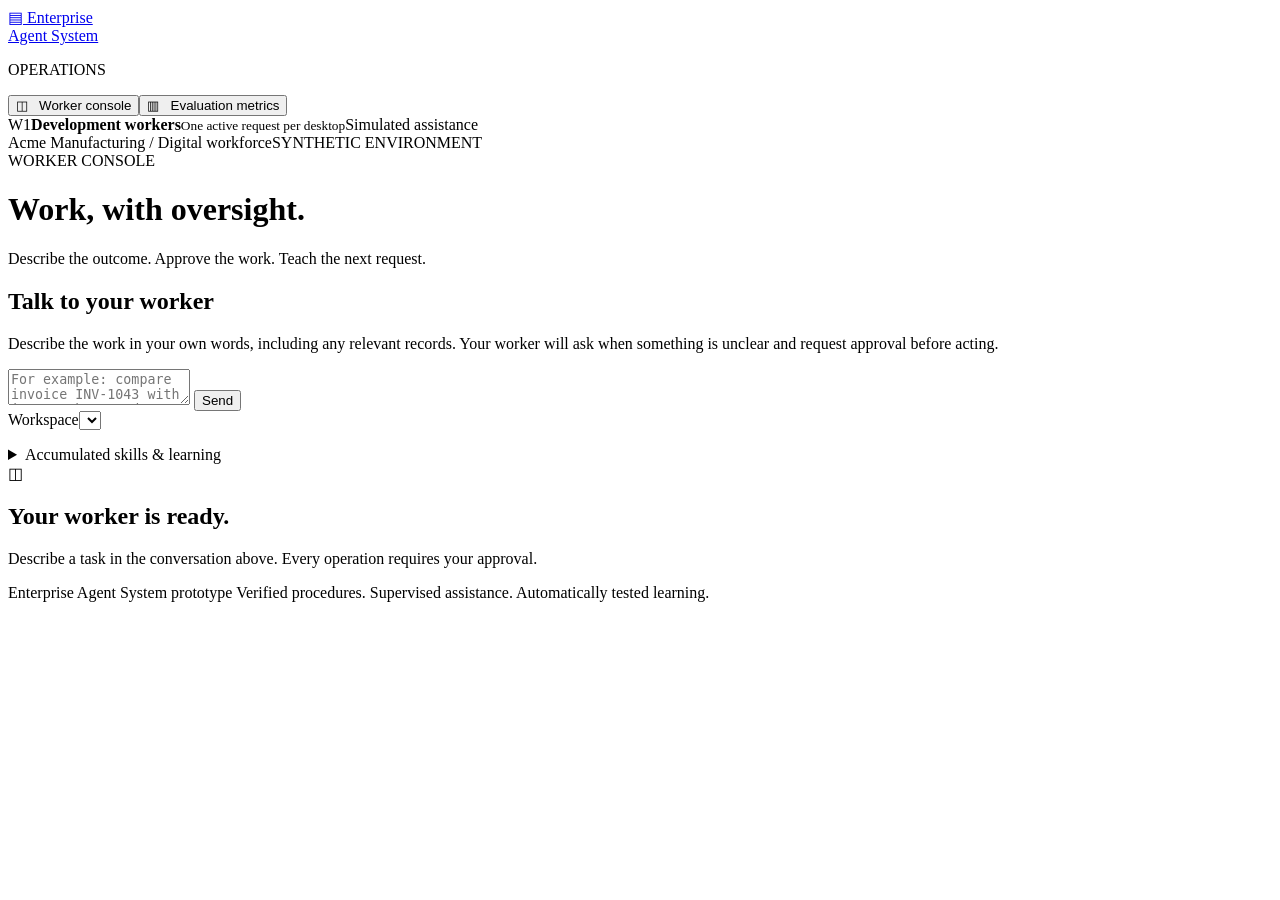
==== src/server/eas_server/frontend/index.html @ 2f9ecae6 "Learn from staff chat and share annotated desktop screenshots" ====
<!doctype html>
<html lang="en">
  <head>
    <meta charset="utf-8" />
    <meta name="viewport" content="width=device-width,initial-scale=1" />
    <meta
      name="description"
      content="Supervise an enterprise digital worker and teach it to handle new situations."
    />
    <title>Enterprise Agent System · Worker console</title>
    <link rel="stylesheet" href="/static/style.css" />
  </head>
  <body>
    <div class="shell">
      <aside class="sidebar">
        <a class="brand" href="/"
          >▤ <span class="platform-name">Enterprise<br />Agent System</span></a
        >
        <p class="eyebrow">OPERATIONS</p>
        <button class="nav-active" id="jobs-tab" aria-current="page">◫ &nbsp; Worker console</button
        ><a id="test-workspace" href="/mock" target="_blank" hidden>▥ &nbsp; Browser test workspace ↗</a
        ><button id="metrics-tab">▥ &nbsp; Evaluation metrics</button>
        <div class="sidebar-bottom">
          <span class="worker-avatar">W1</span
          ><strong>Development workers</strong
          ><small>One active request per desktop</small
          ><span id="model-label" class="badge">Simulated assistance</span>
          <small id="signed-in-as"></small><button id="sign-out" type="button" hidden>Sign out</button>
        </div>
      </aside>
      <div class="workspace">
        <header class="topbar">
          <span
            >Acme Manufacturing <span class="muted">/</span> Digital
            workforce</span
          ><span class="environment">SYNTHETIC ENVIRONMENT</span>
        </header>
        <main class="console">
          <div class="title-row">
            <div>
              <div class="eyebrow" id="page-eyebrow">WORKER CONSOLE</div>
              <h1 id="page-title">Work, with oversight.</h1>
              <p class="muted" id="page-description">
                Describe the outcome. Approve the work. Teach the next request.
              </p>
            </div>
          </div>
          <section class="panel" id="chat-composer">
            <h2>Talk to your worker</h2>
            <p class="muted">Describe the work in your own words, including any relevant records. Your worker will ask when something is unclear and request approval before acting.</p>
            <button type="button" id="earlier-messages" class="history-button" hidden>Load earlier messages</button>
            <div id="session-messages" class="session-messages" role="log" aria-label="Conversation history" aria-live="polite" aria-relevant="additions text"></div><form id="chat-form" class="message-form">
              <textarea id="chat-request" required maxlength="2000" rows="2" placeholder="For example: compare invoice INV-1043 with its purchase order without saving…" aria-label="New work request"></textarea>
              <button class="primary">Send</button>

            </form>
            <label>Workspace<select id="chat-workspace" aria-label="Conversation workspace"></select></label>
            <p id="conversation-label" class="hint"></p>
          </section>
          <section class="panel" id="learning-panel"><details><summary>Accumulated skills & learning</summary><div id="learning-content"></div></details></section>
          <div id="main-view" class="console-grid">
            <section class="job-detail">
              <div id="empty" class="panel empty-state">
                <div class="empty-icon">◫</div>
                <h2>Your worker is ready.</h2>
                <p>
                  Describe a task in the conversation above. Every operation requires your approval.
                </p>
              </div>
              <div id="active-job" hidden>
                <section class="panel">
                  <div class="title-row">
                    <div>
                      <span class="eyebrow" id="job-id"></span>
                      <h2 id="job-title"></h2>
                    </div>
                    <span class="badge" id="job-status"></span>
                  </div>
                  <div class="job-toolbar">
                    <button id="takeover">Take control</button
                    ><button id="cancel-job" class="danger-text">
                      Cancel request</button
                    ><button id="accept-job" class="primary" hidden>
                      Accept completed work
                    </button>
                  </div>
                  <div id="skill-runs"></div><div id="progress" class="progress-track"></div>
                  <p id="job-error" role="alert"></p>
                </section>
                <section class="panel review-panel" id="review-panel" hidden>
                  <div class="panel-heading">
                    <h2 id="review-title">Review operation</h2>
                    <span id="review-kind" class="badge"></span>
                  </div>
                  <div id="proposal-copy"></div>
                  <div class="screenshot-wrap" id="screenshot-wrap">
                    <img
                      id="screenshot"
                      alt="Current worker application screenshot"
                    /><span id="target-circle" hidden></span>
                  </div>
                  <div id="review-controls" hidden>
                    <p class="hint">
                      Click the screenshot to correct a click target. Edit the
                      arguments to correct text.
                    </p>
                    <label
                      >Proposed arguments<textarea
                        id="arguments"
                        rows="3"
                        spellcheck="false"
                      ></textarea></label
                    ><label
                      >Correction or decision note<input
                        id="decision-note"
                        placeholder="Optional explanation for the teaching record"
                    /></label>
                    <div class="actions">
                      <button class="primary" id="approve">
                        Approve operation</button
                      ><button id="correct">Approve correction</button
                      ><button class="danger-text" id="reject">Reject</button>
                    </div>
                  </div>
                  <p id="waiting" class="muted">
                    Waiting for the worker’s first observation.
                  </p>
                </section>
                <section class="panel">
                  <div class="panel-heading">
                    <h2>Agent decisions & tool activity</h2>
                    <a id="episode-link" target="_blank">Export episode ↗</a>
                  </div>
                  <p class="hint">Expand a call to inspect its purpose, arguments, results and evidence. Agent tools and internal skill graph steps are shown separately.</p>
                  <div class="activity-controls"><label>Show<select id="activity-filter"><option value="all">All activity</option><option value="decisions">Agent decisions</option><option value="tools">Tools & operations</option><option value="approvals">Approvals</option><option value="recovery">Errors & recovery</option><option value="evidence">Observations</option><option value="session">Session & context</option></select></label><label>Find<input id="activity-search" type="search" placeholder="Tool, record, run ID, or error…" /></label></div>
                  <p id="activity-counts" class="hint"></p>
                  <div id="timeline" class="timeline" aria-label="Detailed agent activity"></div>
                  <p id="staff-question" role="status" hidden></p>
                  <form id="message-form" class="message-form">
                    <input
                      id="message"
                      aria-label="Message to the request conversation"
                      placeholder="Add context or a review note…"
                      required
                    /><button type="submit">Send</button>
                  </form>
                </section>
              </div>
            </section>
          </div>
          <div id="metrics-view" hidden></div>
        </main>
        <footer class="app-footer">
          Enterprise Agent System prototype
          <span
            >Verified procedures. Supervised assistance. Automatically tested learning.</span
          >
        </footer>
      </div>
    </div>
    <dialog id="login-dialog">
      <form id="login-form">
        <div class="brand login-brand">Enterprise Agent System</div>
        <h2>Connect to your workspace</h2>
        <p class="muted" id="login-explanation">Sign in with your prototype staff account.</p>
        <label>Email<input id="login-email" type="email" autocomplete="username" maxlength="254" required /></label>
        <label>Password<input id="login-password" type="password" autocomplete="current-password" maxlength="256" required /></label>
        <button id="login-submit" class="primary wide">Sign in</button>
        <p class="hint">Need an account or password reset? Ask the prototype operator for a setup link. No email is sent automatically.</p>
      </form>
    </dialog>
    <div id="toast" role="status" hidden></div>
    <script src="/static/activity.js"></script>
    <script src="/static/learning.js"></script>
    <script src="/static/screenshots.js"></script>
    <script src="/static/app.js"></script>
  </body>
</html>
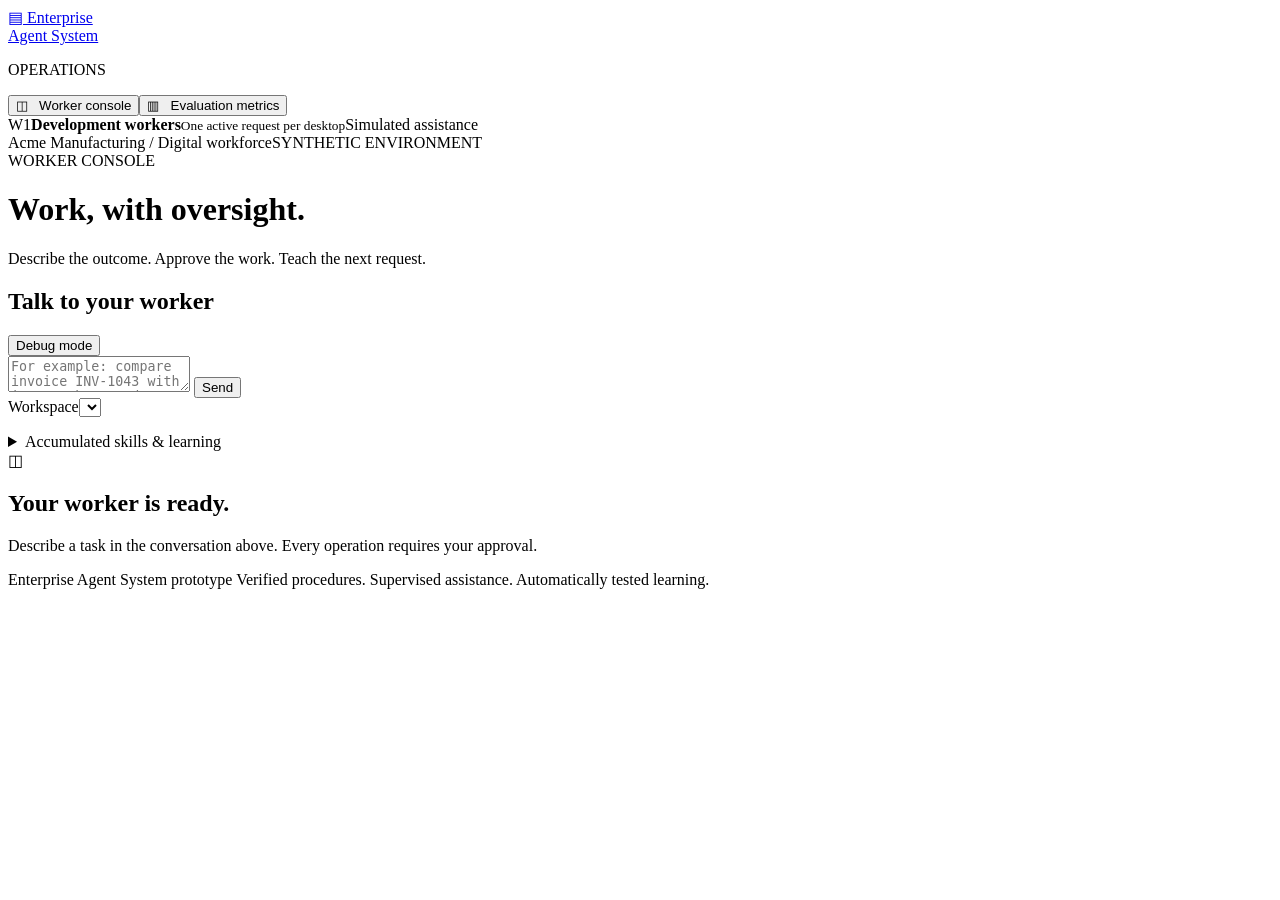
==== commit 487dfec8: "Embed technical activity in chat debug mode" ====
--- a/src/server/eas_server/frontend/index.html
+++ b/src/server/eas_server/frontend/index.html
@@ -46,8 +46,10 @@
             </div>
           </div>
           <section class="panel" id="chat-composer">
-            <h2>Talk to your worker</h2>
-            <p class="muted">Describe the work in your own words, including any relevant records. Your worker will ask when something is unclear and request approval before acting.</p>
+            <div class="chat-heading">
+              <h2>Talk to your worker</h2>
+              <button type="button" id="debug-mode" aria-pressed="false" aria-controls="session-messages">Debug mode</button>
+            </div>
             <button type="button" id="earlier-messages" class="history-button" hidden>Load earlier messages</button>
             <div id="session-messages" class="session-messages" role="log" aria-label="Conversation history" aria-live="polite" aria-relevant="additions text"></div><form id="chat-form" class="message-form">
               <textarea id="chat-request" required maxlength="2000" rows="2" placeholder="For example: compare invoice INV-1043 with its purchase order without saving…" aria-label="New work request"></textarea>
@@ -86,6 +88,15 @@
                   </div>
                   <div id="skill-runs"></div><div id="progress" class="progress-track"></div>
                   <p id="job-error" role="alert"></p>
+                  <p id="staff-question" role="status" hidden></p>
+                  <form id="message-form" class="message-form">
+                    <input
+                      id="message"
+                      aria-label="Message to the request conversation"
+                      placeholder="Add context or a review note…"
+                      required
+                    /><button type="submit">Send</button>
+                  </form>
                 </section>
                 <section class="panel review-panel" id="review-panel" hidden>
                   <div class="panel-heading">
@@ -126,25 +137,7 @@
                     Waiting for the worker’s first observation.
                   </p>
                 </section>
-                <section class="panel">
-                  <div class="panel-heading">
-                    <h2>Agent decisions & tool activity</h2>
-                    <a id="episode-link" target="_blank">Export episode ↗</a>
-                  </div>
-                  <p class="hint">Expand a call to inspect its purpose, arguments, results and evidence. Agent tools and internal skill graph steps are shown separately.</p>
-                  <div class="activity-controls"><label>Show<select id="activity-filter"><option value="all">All activity</option><option value="decisions">Agent decisions</option><option value="tools">Tools & operations</option><option value="approvals">Approvals</option><option value="recovery">Errors & recovery</option><option value="evidence">Observations</option><option value="session">Session & context</option></select></label><label>Find<input id="activity-search" type="search" placeholder="Tool, record, run ID, or error…" /></label></div>
-                  <p id="activity-counts" class="hint"></p>
-                  <div id="timeline" class="timeline" aria-label="Detailed agent activity"></div>
-                  <p id="staff-question" role="status" hidden></p>
-                  <form id="message-form" class="message-form">
-                    <input
-                      id="message"
-                      aria-label="Message to the request conversation"
-                      placeholder="Add context or a review note…"
-                      required
-                    /><button type="submit">Send</button>
-                  </form>
-                </section>
+
               </div>
             </section>
           </div>
@@ -173,6 +166,7 @@
     <script src="/static/activity.js"></script>
     <script src="/static/learning.js"></script>
     <script src="/static/screenshots.js"></script>
+    <script src="/static/chat-stream.js"></script>
     <script src="/static/app.js"></script>
   </body>
 </html>
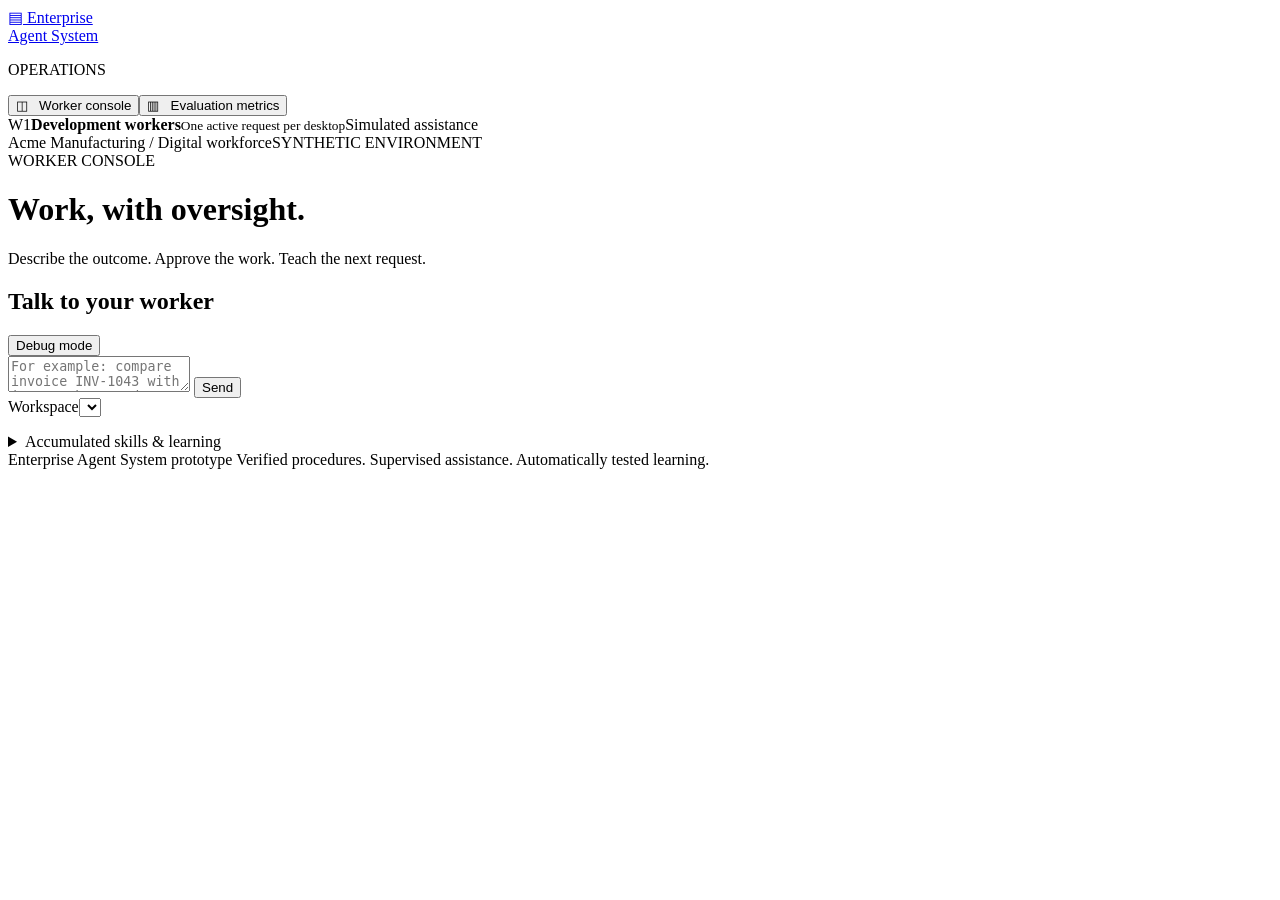
==== commit d0cca66f: "Move execution controls and outcome acceptance into chat" ====
--- a/src/server/eas_server/frontend/index.html
+++ b/src/server/eas_server/frontend/index.html
@@ -51,7 +51,48 @@
               <button type="button" id="debug-mode" aria-pressed="false" aria-controls="session-messages">Debug mode</button>
             </div>
             <button type="button" id="earlier-messages" class="history-button" hidden>Load earlier messages</button>
-            <div id="session-messages" class="session-messages" role="log" aria-label="Conversation history" aria-live="polite" aria-relevant="additions text"></div><form id="chat-form" class="message-form">
+            <div id="session-messages" class="session-messages" role="log" aria-label="Conversation history" aria-live="polite" aria-relevant="additions text"></div>
+            <section class="review-panel chat-review" id="review-panel" hidden>
+              <div class="panel-heading">
+                <h2 id="review-title">Review operation</h2>
+                <span id="review-kind" class="badge"></span>
+              </div>
+              <div id="proposal-copy"></div>
+              <div class="screenshot-wrap" id="screenshot-wrap">
+                <img
+                  id="screenshot"
+                  alt="Current worker application screenshot"
+                /><span id="target-circle" hidden></span>
+              </div>
+              <div id="review-controls" hidden>
+                <p class="hint">
+                  Click the screenshot to correct a click target. Edit the
+                  arguments to correct text.
+                </p>
+                <label
+                  >Proposed arguments<textarea
+                    id="arguments"
+                    rows="3"
+                    spellcheck="false"
+                  ></textarea></label
+                ><label
+                  >Correction or decision note<input
+                    id="decision-note"
+                    placeholder="Optional explanation for the teaching record"
+                /></label>
+                <div class="actions">
+                  <button class="primary" id="approve">
+                    Approve operation</button
+                  ><button id="correct">Approve correction</button
+                  ><button class="danger-text" id="reject">Reject</button>
+                </div>
+              </div>
+            </section>
+            <div id="chat-controls" class="chat-controls" hidden>
+              <button id="takeover" type="button">Take control</button>
+              <button id="cancel-job" type="button" class="danger-text">Stop</button>
+            </div>
+            <form id="chat-form" class="message-form">
               <textarea id="chat-request" required maxlength="2000" rows="2" placeholder="For example: compare invoice INV-1043 with its purchase order without saving…" aria-label="New work request"></textarea>
               <button class="primary">Send</button>
 
@@ -60,87 +101,6 @@
             <p id="conversation-label" class="hint"></p>
           </section>
           <section class="panel" id="learning-panel"><details><summary>Accumulated skills & learning</summary><div id="learning-content"></div></details></section>
-          <div id="main-view" class="console-grid">
-            <section class="job-detail">
-              <div id="empty" class="panel empty-state">
-                <div class="empty-icon">◫</div>
-                <h2>Your worker is ready.</h2>
-                <p>
-                  Describe a task in the conversation above. Every operation requires your approval.
-                </p>
-              </div>
-              <div id="active-job" hidden>
-                <section class="panel">
-                  <div class="title-row">
-                    <div>
-                      <span class="eyebrow" id="job-id"></span>
-                      <h2 id="job-title"></h2>
-                    </div>
-                    <span class="badge" id="job-status"></span>
-                  </div>
-                  <div class="job-toolbar">
-                    <button id="takeover">Take control</button
-                    ><button id="cancel-job" class="danger-text">
-                      Cancel request</button
-                    ><button id="accept-job" class="primary" hidden>
-                      Accept completed work
-                    </button>
-                  </div>
-                  <div id="skill-runs"></div><div id="progress" class="progress-track"></div>
-                  <p id="job-error" role="alert"></p>
-                  <p id="staff-question" role="status" hidden></p>
-                  <form id="message-form" class="message-form">
-                    <input
-                      id="message"
-                      aria-label="Message to the request conversation"
-                      placeholder="Add context or a review note…"
-                      required
-                    /><button type="submit">Send</button>
-                  </form>
-                </section>
-                <section class="panel review-panel" id="review-panel" hidden>
-                  <div class="panel-heading">
-                    <h2 id="review-title">Review operation</h2>
-                    <span id="review-kind" class="badge"></span>
-                  </div>
-                  <div id="proposal-copy"></div>
-                  <div class="screenshot-wrap" id="screenshot-wrap">
-                    <img
-                      id="screenshot"
-                      alt="Current worker application screenshot"
-                    /><span id="target-circle" hidden></span>
-                  </div>
-                  <div id="review-controls" hidden>
-                    <p class="hint">
-                      Click the screenshot to correct a click target. Edit the
-                      arguments to correct text.
-                    </p>
-                    <label
-                      >Proposed arguments<textarea
-                        id="arguments"
-                        rows="3"
-                        spellcheck="false"
-                      ></textarea></label
-                    ><label
-                      >Correction or decision note<input
-                        id="decision-note"
-                        placeholder="Optional explanation for the teaching record"
-                    /></label>
-                    <div class="actions">
-                      <button class="primary" id="approve">
-                        Approve operation</button
-                      ><button id="correct">Approve correction</button
-                      ><button class="danger-text" id="reject">Reject</button>
-                    </div>
-                  </div>
-                  <p id="waiting" class="muted">
-                    Waiting for the worker’s first observation.
-                  </p>
-                </section>
-
-              </div>
-            </section>
-          </div>
           <div id="metrics-view" hidden></div>
         </main>
         <footer class="app-footer">
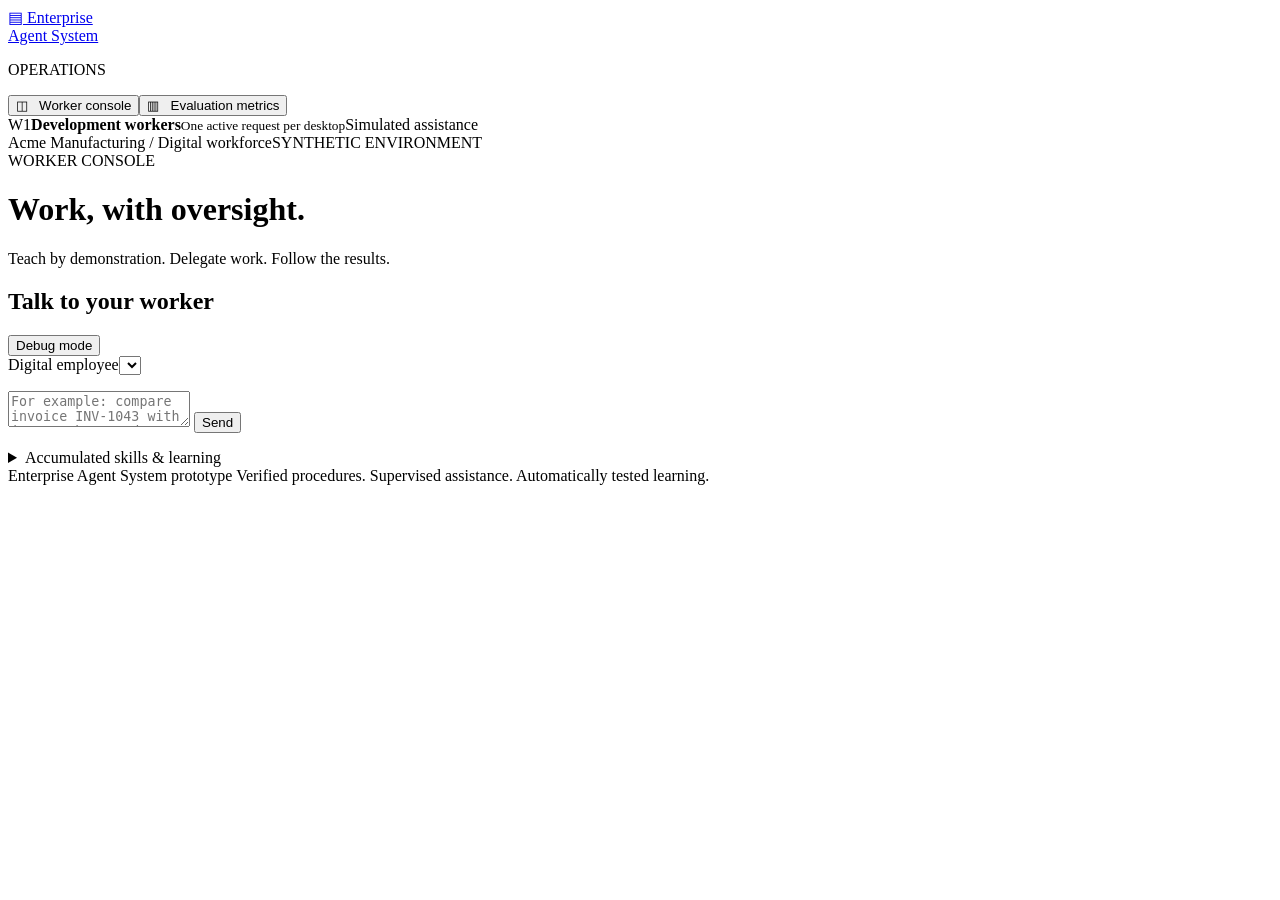
==== commit 6acea2ae: "Introduce digital employees, passive shadowing, and shared Discord conversations" ====
--- a/src/server/eas_server/frontend/index.html
+++ b/src/server/eas_server/frontend/index.html
@@ -41,7 +41,7 @@
               <div class="eyebrow" id="page-eyebrow">WORKER CONSOLE</div>
               <h1 id="page-title">Work, with oversight.</h1>
               <p class="muted" id="page-description">
-                Describe the outcome. Approve the work. Teach the next request.
+                Teach by demonstration. Delegate work. Follow the results.
               </p>
             </div>
           </div>
@@ -50,44 +50,17 @@
               <h2>Talk to your worker</h2>
               <button type="button" id="debug-mode" aria-pressed="false" aria-controls="session-messages">Debug mode</button>
             </div>
+            <label>Digital employee<select id="chat-workspace" aria-label="Digital employee"></select></label>
+            <p id="employee-status" class="hint" role="status"></p>
+            <details id="employee-management" hidden><summary>Manage employee</summary>
+              <form id="employee-state-form" class="employee-state-form">
+                <label>State<select id="employee-state"><option value="shadowing">Shadowing — observation only</option><option value="active">Active — autonomous work</option><option value="paused">Paused</option></select></label>
+                <label>Reason / readiness assessment<input id="employee-reason" required maxlength="2000" placeholder="What supports this decision?" /></label>
+                <button type="submit">Apply state</button>
+              </form>
+            </details>
             <button type="button" id="earlier-messages" class="history-button" hidden>Load earlier messages</button>
             <div id="session-messages" class="session-messages" role="log" aria-label="Conversation history" aria-live="polite" aria-relevant="additions text"></div>
-            <section class="review-panel chat-review" id="review-panel" hidden>
-              <div class="panel-heading">
-                <h2 id="review-title">Review operation</h2>
-                <span id="review-kind" class="badge"></span>
-              </div>
-              <div id="proposal-copy"></div>
-              <div class="screenshot-wrap" id="screenshot-wrap">
-                <img
-                  id="screenshot"
-                  alt="Current worker application screenshot"
-                /><span id="target-circle" hidden></span>
-              </div>
-              <div id="review-controls" hidden>
-                <p class="hint">
-                  Click the screenshot to correct a click target. Edit the
-                  arguments to correct text.
-                </p>
-                <label
-                  >Proposed arguments<textarea
-                    id="arguments"
-                    rows="3"
-                    spellcheck="false"
-                  ></textarea></label
-                ><label
-                  >Correction or decision note<input
-                    id="decision-note"
-                    placeholder="Optional explanation for the teaching record"
-                /></label>
-                <div class="actions">
-                  <button class="primary" id="approve">
-                    Approve operation</button
-                  ><button id="correct">Approve correction</button
-                  ><button class="danger-text" id="reject">Reject</button>
-                </div>
-              </div>
-            </section>
             <div id="chat-controls" class="chat-controls" hidden>
               <button id="takeover" type="button">Take control</button>
               <button id="cancel-job" type="button" class="danger-text">Stop</button>
@@ -97,7 +70,10 @@
               <button class="primary">Send</button>
 
             </form>
-            <label>Workspace<select id="chat-workspace" aria-label="Conversation workspace"></select></label>
+            <form id="finish-demonstration" hidden>
+              <label>Demonstrated outcome<input id="demonstration-outcome" required maxlength="4000" placeholder="What worked, and what should the employee remember?" /></label>
+              <button type="submit">Finish demonstration</button>
+            </form>
             <p id="conversation-label" class="hint"></p>
           </section>
           <section class="panel" id="learning-panel"><details><summary>Accumulated skills & learning</summary><div id="learning-content"></div></details></section>
@@ -127,6 +103,7 @@
     <script src="/static/learning.js"></script>
     <script src="/static/screenshots.js"></script>
     <script src="/static/chat-stream.js"></script>
+    <script src="/static/employees.js"></script>
     <script src="/static/app.js"></script>
   </body>
 </html>
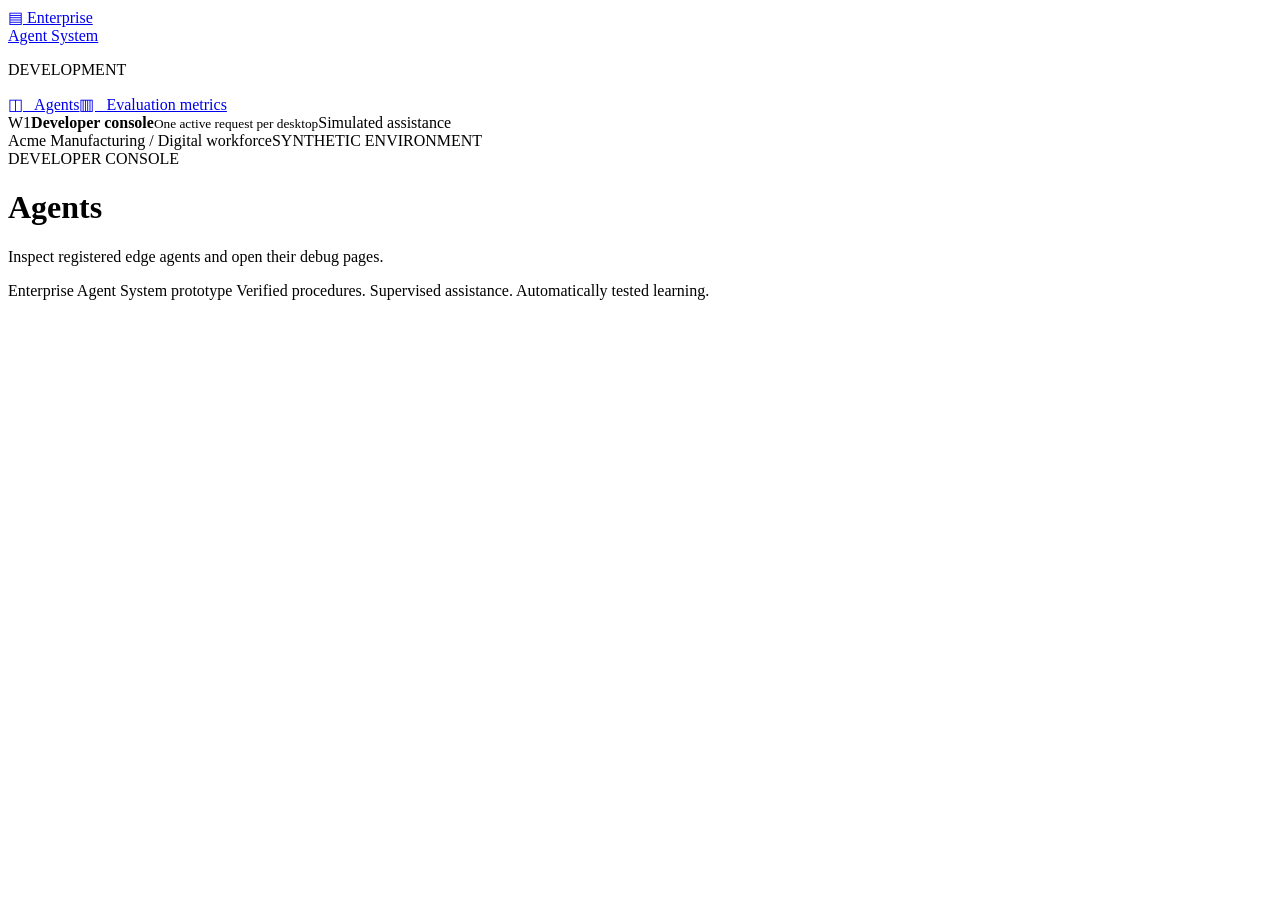
==== commit 529ca6bc: "Add developer agent directory and individual debug pages" ====
--- a/src/server/eas_server/frontend/index.html
+++ b/src/server/eas_server/frontend/index.html
@@ -7,7 +7,7 @@
       name="description"
       content="Supervise an enterprise digital worker and teach it to handle new situations."
     />
-    <title>Enterprise Agent System · Worker console</title>
+    <title>Enterprise Agent System · Developer console</title>
     <link rel="stylesheet" href="/static/style.css" />
   </head>
   <body>
@@ -16,13 +16,13 @@
         <a class="brand" href="/"
           >▤ <span class="platform-name">Enterprise<br />Agent System</span></a
         >
-        <p class="eyebrow">OPERATIONS</p>
-        <button class="nav-active" id="jobs-tab" aria-current="page">◫ &nbsp; Worker console</button
+        <p class="eyebrow">DEVELOPMENT</p>
+        <a id="jobs-tab" href="/">◫ &nbsp; Agents</a
         ><a id="test-workspace" href="/mock" target="_blank" hidden>▥ &nbsp; Browser test workspace ↗</a
-        ><button id="metrics-tab">▥ &nbsp; Evaluation metrics</button>
+        ><a id="metrics-tab" href="/metrics">▥ &nbsp; Evaluation metrics</a>
         <div class="sidebar-bottom">
           <span class="worker-avatar">W1</span
-          ><strong>Development workers</strong
+          ><strong>Developer console</strong
           ><small>One active request per desktop</small
           ><span id="model-label" class="badge">Simulated assistance</span>
           <small id="signed-in-as"></small><button id="sign-out" type="button" hidden>Sign out</button>
@@ -36,21 +36,31 @@
           ><span class="environment">SYNTHETIC ENVIRONMENT</span>
         </header>
         <main class="console">
+          <a id="agent-back" class="back-link" href="/" hidden>← All agents</a>
           <div class="title-row">
             <div>
-              <div class="eyebrow" id="page-eyebrow">WORKER CONSOLE</div>
-              <h1 id="page-title">Work, with oversight.</h1>
+              <div class="eyebrow" id="page-eyebrow">DEVELOPER CONSOLE</div>
+              <h1 id="page-title">Agents</h1>
               <p class="muted" id="page-description">
-                Teach by demonstration. Delegate work. Follow the results.
+                Inspect registered edge agents and open their debug pages.
               </p>
             </div>
           </div>
-          <section class="panel" id="chat-composer">
+          <section id="agent-directory" aria-label="Agent directory" hidden>
+            <p id="agent-count" class="hint" role="status">Loading agents…</p>
+            <div id="agent-grid" class="agent-grid"></div>
+            <div id="no-agents" class="panel empty-agents" hidden><h2>No agents registered</h2><p class="muted">Enroll an edge worker to see it here.</p></div>
+          </section>
+          <section id="agent-unavailable" class="panel" hidden><h2 id="agent-unavailable-title"></h2><p id="agent-unavailable-message" class="muted"></p></section>
+          <div id="agent-channels" class="agent-channels" aria-label="Connected channels" hidden></div>
+          <details id="agent-details" class="panel" hidden><summary>Agent details</summary><div id="agent-details-content"></div></details>
+          <p id="agent-conversation-unavailable" class="hint" hidden>Your account can inspect this agent's registration but has no access to its conversations or controls.</p>
+          <section class="panel" id="chat-composer" hidden>
             <div class="chat-heading">
-              <h2>Talk to your worker</h2>
+              <h2>Conversation & activity</h2>
               <button type="button" id="debug-mode" aria-pressed="false" aria-controls="session-messages">Debug mode</button>
             </div>
-            <label>Digital employee<select id="chat-workspace" aria-label="Digital employee"></select></label>
+            <label id="conversation-picker">Conversation<select id="chat-workspace" aria-label="Conversation"></select></label>
             <p id="employee-status" class="hint" role="status"></p>
             <details id="employee-management" hidden><summary>Manage employee</summary>
               <form id="employee-state-form" class="employee-state-form">
@@ -76,7 +86,7 @@
             </form>
             <p id="conversation-label" class="hint"></p>
           </section>
-          <section class="panel" id="learning-panel"><details><summary>Accumulated skills & learning</summary><div id="learning-content"></div></details></section>
+          <section class="panel" id="learning-panel" hidden><details><summary>Accumulated skills & learning</summary><div id="learning-content"></div></details></section>
           <div id="metrics-view" hidden></div>
         </main>
         <footer class="app-footer">
@@ -103,6 +113,7 @@
     <script src="/static/learning.js"></script>
     <script src="/static/screenshots.js"></script>
     <script src="/static/chat-stream.js"></script>
+    <script src="/static/agents.js"></script>
     <script src="/static/employees.js"></script>
     <script src="/static/app.js"></script>
   </body>
